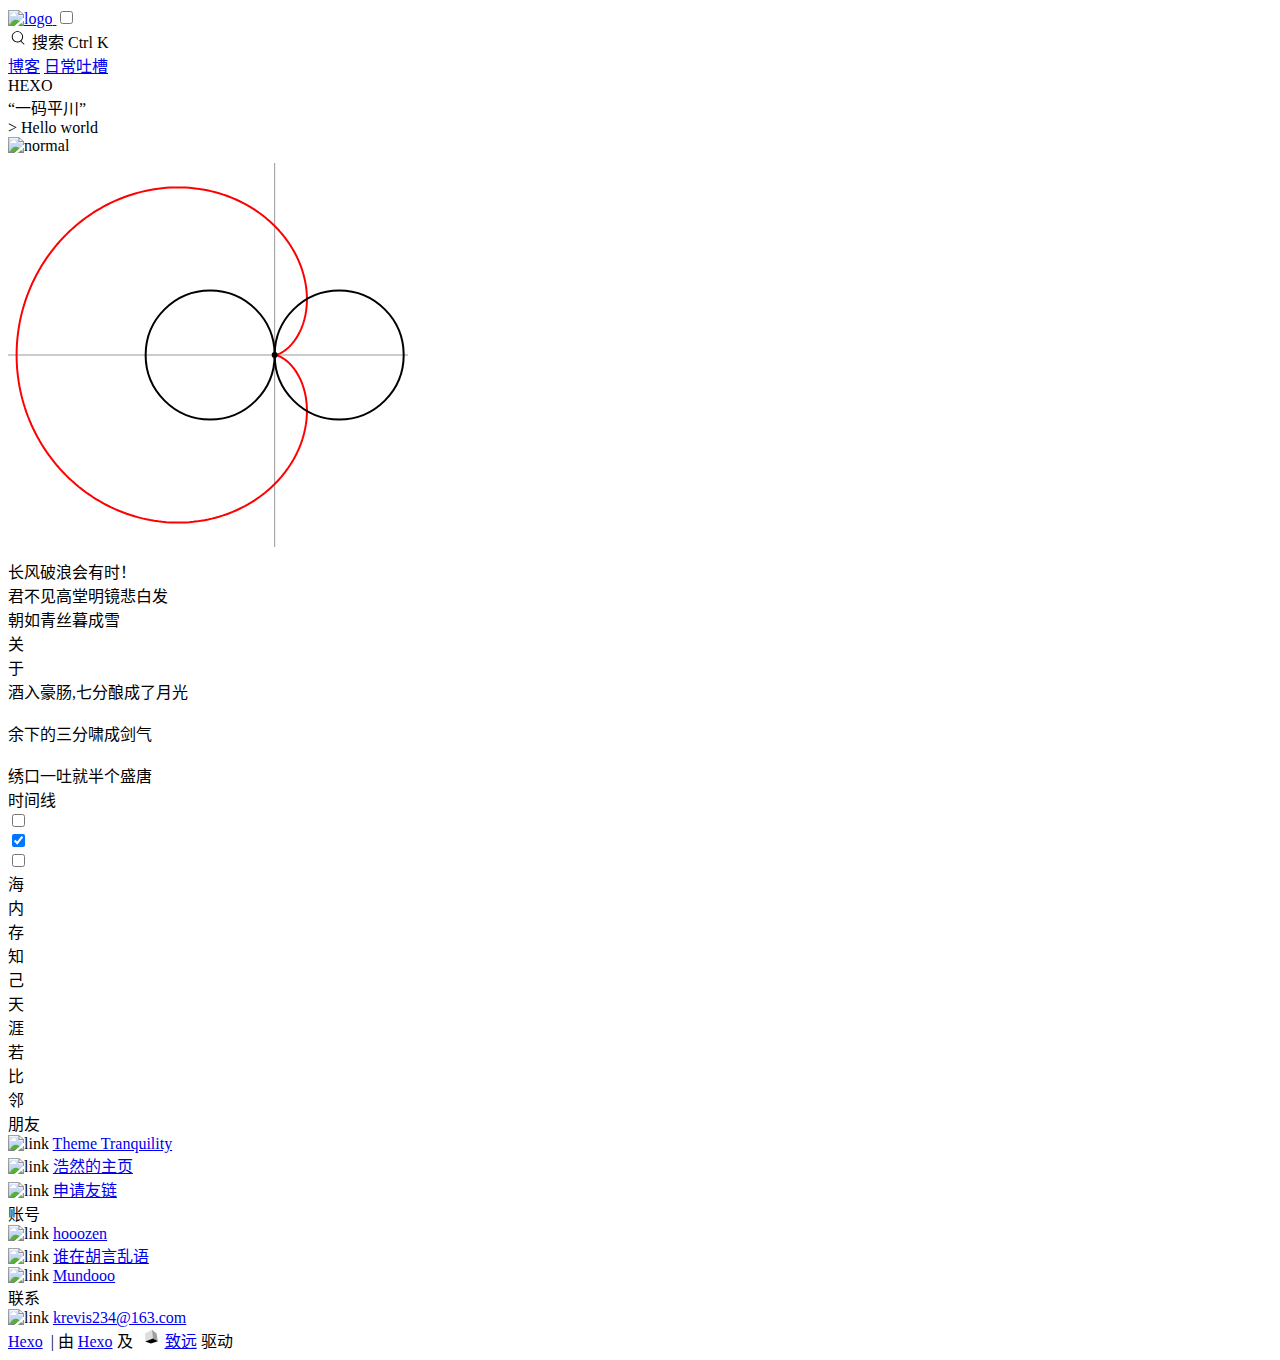
==== index.html @ 15dbed21 "Site updated: 2024-07-25 21:22:17" ====
<!DOCTYPE html>
<html lang="zh-cn">
  <head>
    <meta charset="utf8" />
    <meta name="viewport" content="initial-scale=1.0, width=device-width" />
    <title>
      
        Hexo
      
    </title>
    <meta name="description" content="" />
    <meta name="keywords" content="" />
    
      <link rel="apple-touch-icon"
            sizes="180x180"
            href="/Krevis234/images/apple-touch-icon.png" />
    
    
      <link rel="icon"
            type="image/png"
            sizes="32x32"
            href="/Krevis234/images/favicon-32x32.png" />
    
    
      <link rel="icon"
            type="image/png"
            sizes="16x16"
            href="/Krevis234/images/favicon-16x16.png" />
    
    
      <link rel="mask-icon"
            href="/Krevis234/images/logo.svg"
            color="" />
    
    
    
      
  <style>
    @font-face {
        font-family:sourceHanSerif;
        src: url(/Krevis234/font/normal.ttf);
        font-weight: normal;
    }
  </style>

  <style>
    @font-face {
        font-family:sourceHanSerif;
        src: url(/Krevis234/font/bold.ttf);
        font-weight: bold;
    }
  </style>


    
    <link rel="stylesheet"
          type="text/css"
          href='/Krevis234/css/layout.css' />
    
    
  
  <link rel="stylesheet"
        type="text/css"
        href='/Krevis234/css/index.css'/>

  <meta name="generator" content="Hexo 7.3.0"></head>
  <body>
    
      <div id="search-mask" style="display:none">
  <div class="search-main" id="search-main">
    <div class="search__head">
      <div class="search-form">
        <svg t="1706347533072"
             class="icon"
             viewBox="0 0 1024 1024"
             version="1.1"
             xmlns="http://www.w3.org/2000/svg"
             p-id="7828"
             width="20"
             height="20">
          <path d="M685.6 660.336l155.152 155.168a16 16 0 0 1 0 22.624l-11.312 11.328a16 16 0 0 1-22.624 0l-158.528-158.544a289.792 289.792 0 0 1-165.152 51.36C322.336 742.256 192 611.904 192 451.12 192 290.336 322.336 160 483.136 160c160.784 0 291.12 130.336 291.12 291.136 0 82.112-33.984 156.272-88.672 209.2z m-202.464 33.92c134.272 0 243.12-108.848 243.12-243.12C726.256 316.848 617.408 208 483.136 208 348.848 208 240 316.848 240 451.136c0 134.272 108.848 243.12 243.136 243.12z" fill="#000000" p-id="7829">
          </path>
        </svg>
        <input id="search-input" placeholder="搜索文章">
        <svg t="1706361500528"
             id="search-clear"
             class="icon"
             viewBox="0 0 1024 1024"
             version="1.1"
             xmlns="http://www.w3.org/2000/svg"
             p-id="4351"
             width="20"
             height="20">
          <path d="M512 562.688l-264.2944 264.2944-50.688-50.688L461.312 512 197.0176 247.7056l50.688-50.688L512 461.312l264.2944-264.2944 50.688 50.688L562.688 512l264.2944 264.2944-50.688 50.688L512 562.688z" fill="#00" p-id="4352">
          </path>
        </svg>
      </div>
    </div>
    <div class="search__body" id="search-result"></div>
    <div class="search__foot"></div>
  </div>
</div>

    
    <div class="head">
      <div class="nav">
        <a href='/Krevis234/' class="nav-logo">
          <img alt="logo" height="60px" width="60px" src="/Krevis234/images/logo.svg" />
        </a>
        <input id="navBtn" type="checkbox" />
        <div class="nav-right">
          
            <div class="search-outer">
  <div class="search" id="search-btn">
    <svg t="1706347533072"
         class="icon"
         viewBox="0 0 1024 1024"
         version="1.1"
         xmlns="http://www.w3.org/2000/svg"
         p-id="7828"
         width="20"
         height="20">
      <path d="M685.6 660.336l155.152 155.168a16 16 0 0 1 0 22.624l-11.312 11.328a16 16 0 0 1-22.624 0l-158.528-158.544a289.792 289.792 0 0 1-165.152 51.36C322.336 742.256 192 611.904 192 451.12 192 290.336 322.336 160 483.136 160c160.784 0 291.12 130.336 291.12 291.136 0 82.112-33.984 156.272-88.672 209.2z m-202.464 33.92c134.272 0 243.12-108.848 243.12-243.12C726.256 316.848 617.408 208 483.136 208 348.848 208 240 316.848 240 451.136c0 134.272 108.848 243.12 243.136 243.12z" fill="#000000" p-id="7829">
      </path>
    </svg>
    <span>搜索</span>
    <span class="search-shortcut-key">Ctrl K</span>
  </div>
</div>

          
          <div class="nav-menu">
            
              
                <a class="nav-menu-item" href="/Krevis234/blogs">博客</a>
              
                <a class="nav-menu-item" href="/Krevis234/chat">日常吐槽</a>
              
            
            
          </div>
        </div>
        <label class="nav-btn" for="navBtn"></label>
      </div>
    </div>
    <div class="body">
      
  <div class="wall wall-index">
    <div class="wall-main" id="wall-main">
      <div class="wall-title">HEXO</div>
      <div class="wall-subtitle"></div>
      <div class="wall-description">“一码平川”</div>
    </div>
    <div class="wall-bg">
      <div class="wall-bg-index">
        <div class="hello-world">
          <div>> Hello world</div>
          <div class="cursor"></div>
        </div>
        <div class="normal-eqt">
          <img alt="normal" width="300px" height="" src="/Krevis234/images/normal.svg"/>
        </div>
        <canvas width="400" height="400" id="heart-curve"></canvas>
        <div class="motto">长风破浪会有时！</div>
        <div class="poem">
          
            君不见高堂明镜悲白发
            <br/>
          
            朝如青丝暮成雪
            <br/>
          
        </div>
      </div>
    </div>
  </div>
  <div class="about">
    <div class="about-photo"
         style="background-image: url(/Krevis234/images/about.jpg)"></div>
    <div class="about-text">
      <div class="about-title">
        
          <div class="matts">关</div>
        
          <div class="matts">于</div>
        
      </div>
      <div class="about-detail">
        <div class="about-text-p">
          
            
              酒入豪肠,七分酿成了月光
              <br/>
            
          
            
              <br/>
            
          
            
              余下的三分啸成剑气
              <br/>
            
          
            
              <br/>
            
          
            
              绣口一吐就半个盛唐
              <br/>
            
          
        </div>
      </div>
    </div>
  </div>
  
    <div class="timeline">
      <div class="timeline-head">
        <div class="title">时间线</div>
        <div class="radio-wrapper">
          
            <div class="radio">
              <input id="radio-article"
                     type="checkbox"
                     />
              <label class="radio-skin--article" for="radio-article"></label>
            </div>
          
            <div class="radio">
              <input id="radio-app"
                     type="checkbox"
                     checked/>
              <label class="radio-skin--app" for="radio-app"></label>
            </div>
          
            <div class="radio">
              <input id="radio-event"
                     type="checkbox"
                     />
              <label class="radio-skin--event" for="radio-event"></label>
            </div>
          
        </div>
      </div>
      <div class="timeline-body">
        <div class="timeline-item-first">
          <div class="line-anchor line-anchor--now"></div>
        </div>
        <div class="timeline-list" id="timeline-list"></div>
        <div class="timeline-item-last">
          <div class="line-anchor line-anchor--end"></div>
        </div>
      </div>
    </div>
  

    </div>
    <div class="foot">
      <div class="foot-inner">
        <div class="foot__head">
          
            <div class="foot-line">
              <div class="matts">海</div><div class="matts">内</div><div class="matts">存</div><div class="matts">知</div><div class="matts">己</div>
            </div>
          
            <div class="foot-line">
              <div class="matts">天</div><div class="matts">涯</div><div class="matts">若</div><div class="matts">比</div><div class="matts">邻</div>
            </div>
          
        </div>
        <div class="foot__body">
          
            <div class="foot-item">
              <div class="foot-item__head">朋友</div>
              <div class="foot-item__body">
                
                  <div class="text">
                    <img alt="link" height="20px" width="20px" src="/Krevis234/images/icon/icon-link.svg" />
                    <a class="foot-link" target="_blank" rel="noopener" href="https://github.com/hooozen/hexo-theme-tranquility">Theme Tranquility</a>
                  </div>
                
                  <div class="text">
                    <img alt="link" height="20px" width="20px" src="/Krevis234/images/icon/icon-link.svg" />
                    <a class="foot-link" target="_blank" rel="noopener" href="https://hozen.site">浩然的主页</a>
                  </div>
                
                <div class="text">
                  <img alt="link" height="20px" width="20px" src="/Krevis234/images/icon/icon-link+.svg" />
                  <a class="foot-link"
                     href="mailto:krevis234@163.com?subject=%E7%94%B3%E8%AF%B7%20Hozen.site%20%E7%9A%84%E5%8F%8B%E9%93%BE%E4%BD%8D%E7%BD%AE">
                  申请友链</a>
                </div>
              </div>
            </div>
          
          
            <div class="foot-item">
              <div class="foot-item__head">账号</div>
              <div class="foot-item__body">
                
                  <div class="text">
                    <img alt="link" height="20px" width="20px" src="/Krevis234/images/logo-github.svg" />
                    <a class="foot-link" target="_blank" rel="noopener" href="https://github.com/hooozen">hooozen</a>
                  </div>
                
                  <div class="text">
                    <img alt="link" height="20px" width="20px" src="/Krevis234/images/logo-wx.svg" />
                    <a class="foot-link" target="_blank" rel="noopener" href="https://mp.weixin.qq.com/s?__biz=MzI3NzQ4NDkzNg==&mid=2247484469&idx=1&sn=8a442bb67397f52cce5c38c3f9b41e36&chksm=eb64c0d2dc1349c40d2e1bb55615ae28b3f2951be22f00717b9ade98c851082e42dc666ab45d#rd">谁在胡言乱语</a>
                  </div>
                
                  <div class="text">
                    <img alt="link" height="20px" width="20px" src="/Krevis234/images/logo-zh.svg" />
                    <a class="foot-link" target="_blank" rel="noopener" href="https://www.zhihu.com/people/hozen">Mundooo</a>
                  </div>
                
              </div>
            </div>
          
          <div class="foot-item">
            <div class="foot-item__head">联系</div>
            <div class="foot-item__body">
              <div class="text">
                <img alt="link" height="20px" width="20px" src="/Krevis234/images/icon/icon-email.svg" />
                <a class="foot-link" href="mailto:krevis234@163.com">krevis234@163.com</a>
              </div>
            </div>
          </div>
        </div>
        <div class="copyright">
          <a href="https://krevis234.github.io/Krevis234">Hexo</a> &nbsp;|&nbsp;由&nbsp;<a target="_blank" rel="noopener" href="https://hexo.io/">Hexo</a>&nbsp;及&nbsp;
          <svg width="20" height="20" viewBox="0 0 725 725">
            <path fill-rule="evenodd" fill="rgb(221, 221, 221)" d="M145.870,236.632 L396.955,103.578 L431.292,419.44 L156.600,522.53 L145.870,236.632 Z" />
            <path fill-rule="evenodd" fill="rgb(159, 159, 159)" d="M396.955,103.578 L564.345,234.486 L611.558,513.469 L431.292,419.44 L396.955,103.578 Z" />
            <path fill-rule="evenodd" fill="rgb(0, 0, 0)" d="M431.292,419.44 L611.558,513.469 L358.327,595.18 L156.600,522.53 L431.292,419.44 Z" />
          </svg>
          <a target="_blank" rel="noopener" href="https://github.com/hooozen/hexo-theme-tranquility">致远</a>&nbsp;驱动
        </div>
      </div>
    </div>
    
    
      <script src="/Krevis234/js/search.js"></script>
      <script>searchInitialize("/Krevis234/search.json")</script>
    
    
  <script type="text/javascript">
  function HeartCurve(w, h) {
    this.w = w;
    this.h = h;
    this.a = undefined;
    this.ctx = undefined;
    this.deg = 0;
    this.speed = 0.4;
    this.isPause = false;
    this.init();
  }
  HeartCurve.prototype.init = function () {
    const {
      w,
      h
    } = this;
    const canvas = document.querySelector('#heart-curve');
    if (!canvas) throw Error('no canvas element!');

    this.ctx = canvas.getContext('2d');
    this.ctx.translate(2 * w / 3, h / 2);
    this.ctx.lineJoin = 'round';
    this.a = w / 6.2;
    this.id = null;
    return this;
  };
  HeartCurve.prototype._drawAxis = function () {
    const {
      ctx,
      w,
      h
    } = this;
    ctx.lineWidth = 1;
    ctx.strokeStyle = "#999";
    ctx.beginPath();
    ctx.moveTo(-w * 2 / 3, 0);
    ctx.lineTo(w / 3, 0);
    ctx.stroke();
    ctx.beginPath();
    ctx.moveTo(0, -h * 0.48);
    ctx.lineTo(0, h * 0.48);
    ctx.stroke();
  };
  HeartCurve.prototype._drawCure = function () {
    const {
      ctx,
      a
    } = this;
    ctx.beginPath();
    let x, y, deg = 0;
    ctx.moveTo(0, 0);
    ctx.strokeStyle = "#ff0000";
    while (deg <= 360) {
      const theta = deg / 180 * Math.PI;
      r = 2 * a * (1 - Math.cos(theta));
      x = r * Math.cos(theta);
      y = r * Math.sin(theta);
      ctx.lineTo(x, y);
      deg++;
    }
    ctx.stroke();
  };
  HeartCurve.prototype.spin = function () {
    let {
      a,
      w,
      h,
      deg,
      ctx
    } = this;
    if (deg >= 360) deg = 0;

    ctx.clearRect(-w / 3 * 2, -h / 2, w, h);
    const theta = deg / 180 * Math.PI;
    this._drawAxis();
    ctx.lineWidth = 2;
    this._drawCure();
    ctx.strokeStyle = "#000";
    ctx.beginPath();
    ctx.arc(-a, 0, a, 0, 2 * Math.PI);
    ctx.stroke();
    ctx.beginPath();
    ctx.arc(2 * a * Math.cos(theta) - a, 2 * a * Math.sin(theta), a, 0, 2 * Math.PI);
    ctx.stroke();
    ctx.beginPath();
    let r = 2 * a * (1 - Math.cos(theta));
    let x = r * Math.cos(theta);
    let y = r * Math.sin(theta);
    ctx.arc(x, y, 3, 0, 2 * Math.PI);
    ctx.fill();
    if (this.isPause) return;

    this.deg = deg + this.speed;
    this.id = window.requestAnimationFrame(this.spin.bind(this));
  };
  HeartCurve.prototype.pause = function () {
    this.isPause = true;
    if (window.cancelAnimationFrame) {
      window.cancelAnimationFrame(this.id);
    }
  };
  HeartCurve.prototype.resume = function () {
    this.isPause = false;
    this.spin();
  };

  (function () {
    const heartCurve = new HeartCurve(400, 400);
    heartCurve.spin();
    mobileAdjust(window.matchMedia("(hover:none"));
    window.matchMedia("(hover:none)").addListener(mobileAdjust);

    function mobileAdjust(media) {
      const wallEl = document.querySelector('#wall-main')
      if (!media.matches) {
        heartCurve.pause();
        wallEl.addEventListener('mouseenter', () => {
          console.log('resume');
          heartCurve.resume();
        });
        wallEl.addEventListener('mouseleave', () => {
          console.log('pause');
          heartCurve.pause();
        });
      }
    }
  })();
</script>
  
  
  <script type="text/javascript">
    const timelineData = {"types":["article","app","event"],"posts":[]}
    const {types, posts} = timelineData
    listEl = document.querySelector("#timeline-list");

    elRefs = getElRefs(types)
    bindListener(types, elRefs)

    setTimeout(init.bind(this, types, elRefs))

    function getElRefs(types) {
      return types.map(type => document.querySelector(`#radio-${type}`))
    }

    function bindListener(names, els) {
      names.map((name, i) => els[i].addEventListener('change', e => updateList(name, e.target.checked)))
    }

    function updateList(type, value) {
      listDom
        .filter(line => line.type === type)
        .forEach(line => {
          line.el.className = line
            .el
            .className
            .replace(
              /(--hidden)?$/, value
              ? ""
              : "--hidden");
        });
    }

    const listDom = posts.map(t => getLine(t));
    listEl.append(...listDom.map(i => i.el));

    function getLine(data) {
      const item = document.createElement("DIV");
      item.className = `timeline-item-${data.type} timeline-item--hidden`;
      item.innerHTML = `
                          <div class="line-date">
                          <div class="line-date-tag">${data.date}</div></div>
                          <div class="line-anchor"></div>
                          <div class="line-title">
                              <img class="text-icon" src="${data.icon}" /><a class="timeline-post" href="${data.path}">${data.title}</a>
                          </div>
                          `;
      return {el: item, type: data.type};
    };

    function init(names, els) {
      names.map((name, i) => updateList(name, els[i].checked))
    }
  </script>

  

  </body>
</html>
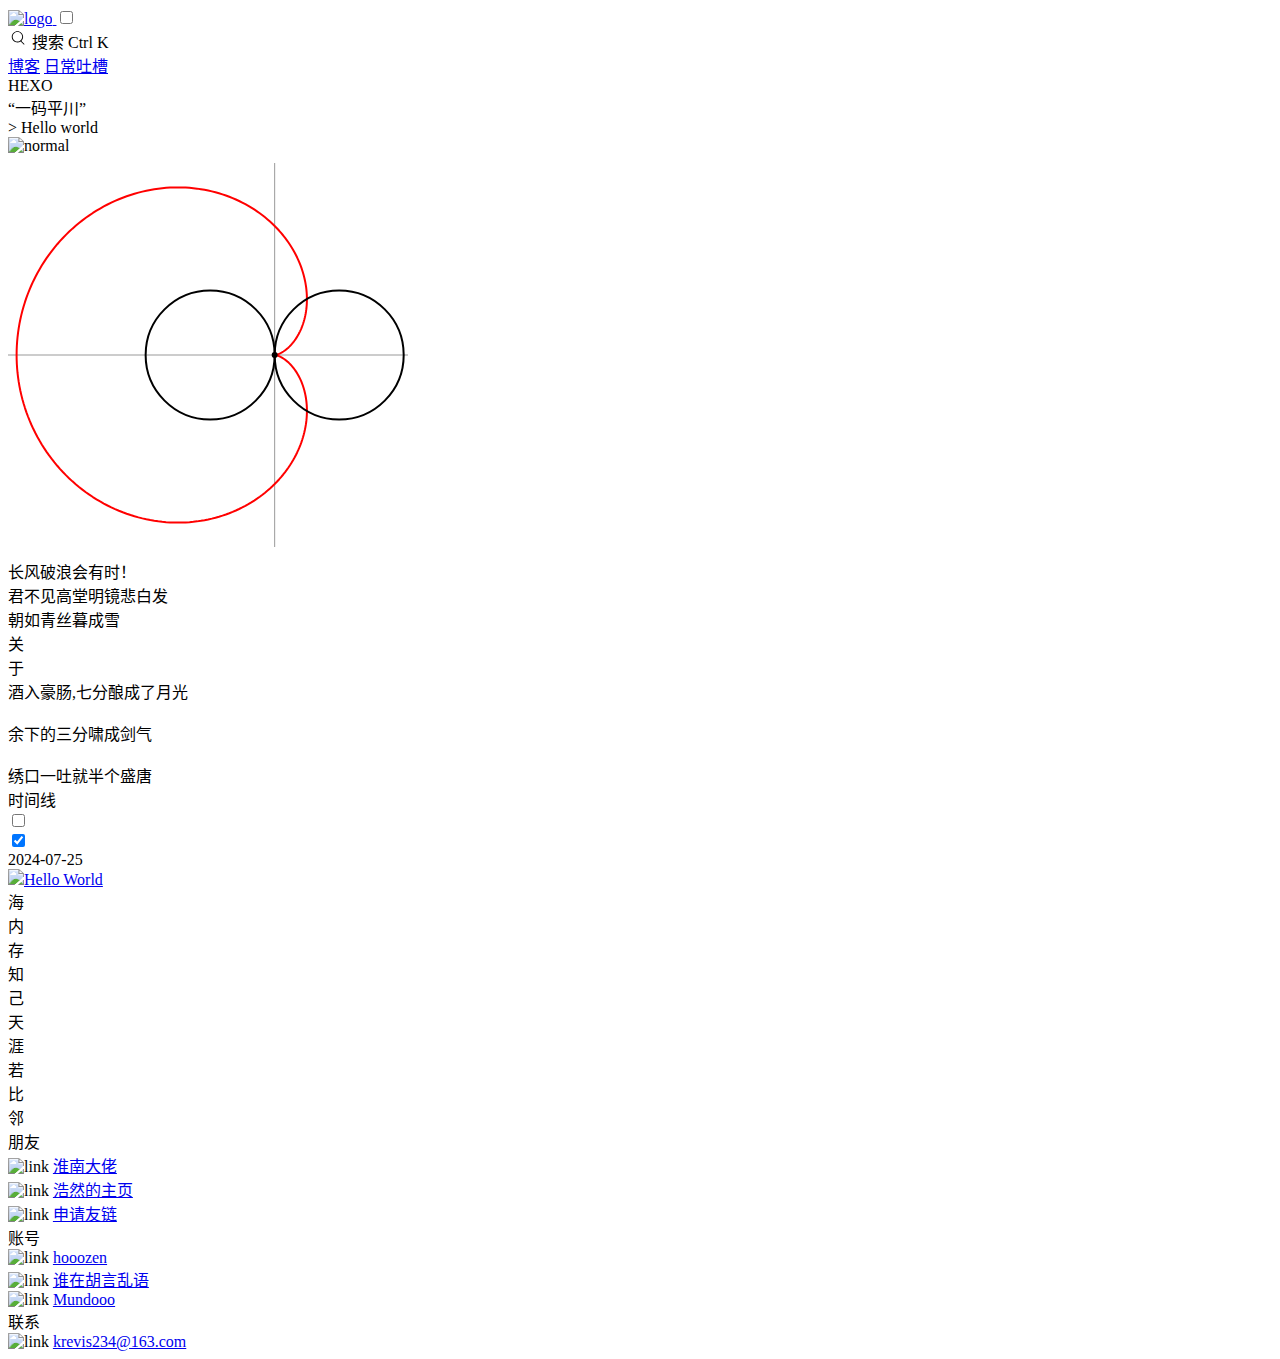
==== commit 353ca3c5: "Site updated: 2024-07-25 21:33:07" ====
--- a/index.html
+++ b/index.html
@@ -222,24 +222,17 @@
         <div class="radio-wrapper">
           
             <div class="radio">
-              <input id="radio-article"
+              <input id="radio-blogs"
                      type="checkbox"
                      />
-              <label class="radio-skin--article" for="radio-article"></label>
+              <label class="radio-skin--blogs" for="radio-blogs"></label>
             </div>
           
             <div class="radio">
-              <input id="radio-app"
+              <input id="radio-chat"
                      type="checkbox"
                      checked/>
-              <label class="radio-skin--app" for="radio-app"></label>
-            </div>
-          
-            <div class="radio">
-              <input id="radio-event"
-                     type="checkbox"
-                     />
-              <label class="radio-skin--event" for="radio-event"></label>
+              <label class="radio-skin--chat" for="radio-chat"></label>
             </div>
           
         </div>
@@ -278,7 +271,7 @@
                 
                   <div class="text">
                     <img alt="link" height="20px" width="20px" src="/Krevis234/images/icon/icon-link.svg" />
-                    <a class="foot-link" target="_blank" rel="noopener" href="https://github.com/hooozen/hexo-theme-tranquility">Theme Tranquility</a>
+                    <a class="foot-link" target="_blank" rel="noopener" href="https://fukualangzi.github.io/PersonalBlog/">淮南大佬</a>
                   </div>
                 
                   <div class="text">
@@ -327,15 +320,6 @@
               </div>
             </div>
           </div>
-        </div>
-        <div class="copyright">
-          <a href="https://krevis234.github.io/Krevis234">Hexo</a> &nbsp;|&nbsp;由&nbsp;<a target="_blank" rel="noopener" href="https://hexo.io/">Hexo</a>&nbsp;及&nbsp;
-          <svg width="20" height="20" viewBox="0 0 725 725">
-            <path fill-rule="evenodd" fill="rgb(221, 221, 221)" d="M145.870,236.632 L396.955,103.578 L431.292,419.44 L156.600,522.53 L145.870,236.632 Z" />
-            <path fill-rule="evenodd" fill="rgb(159, 159, 159)" d="M396.955,103.578 L564.345,234.486 L611.558,513.469 L431.292,419.44 L396.955,103.578 Z" />
-            <path fill-rule="evenodd" fill="rgb(0, 0, 0)" d="M431.292,419.44 L611.558,513.469 L358.327,595.18 L156.600,522.53 L431.292,419.44 Z" />
-          </svg>
-          <a target="_blank" rel="noopener" href="https://github.com/hooozen/hexo-theme-tranquility">致远</a>&nbsp;驱动
         </div>
       </div>
     </div>
@@ -476,7 +460,7 @@
   
   
   <script type="text/javascript">
-    const timelineData = {"types":["article","app","event"],"posts":[]}
+    const timelineData = {"types":["blogs","chat"],"posts":[{"title":"Hello World","path":"/Krevis234/2024/07/25/hello-world/","icon":"/Krevis234/images/icon/icon-article.svg","type":"blogs","date":"2024-07-25"}]}
     const {types, posts} = timelineData
     listEl = document.querySelector("#timeline-list");
 
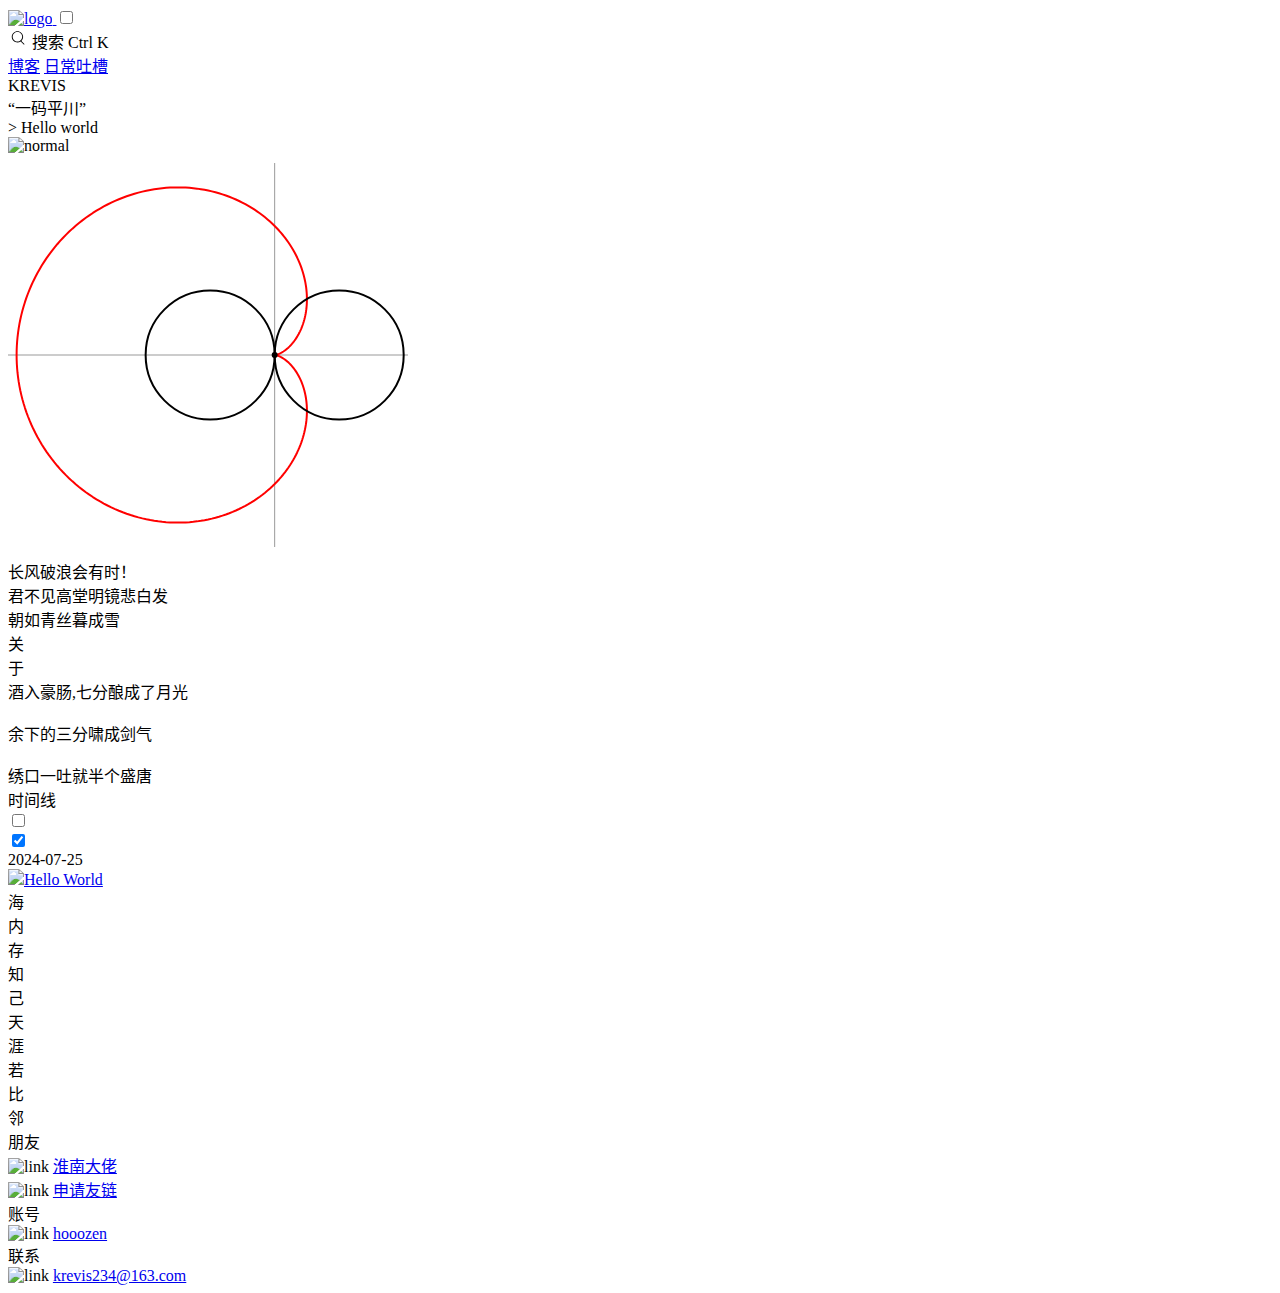
==== commit 4f9a75b3: "Site updated: 2024-07-25 21:39:29" ====
--- a/index.html
+++ b/index.html
@@ -5,7 +5,7 @@
     <meta name="viewport" content="initial-scale=1.0, width=device-width" />
     <title>
       
-        Hexo
+        Krevis
       
     </title>
     <meta name="description" content="" />
@@ -105,7 +105,7 @@
     <div class="head">
       <div class="nav">
         <a href='/Krevis234/' class="nav-logo">
-          <img alt="logo" height="60px" width="60px" src="/Krevis234/images/logo.svg" />
+          <img alt="logo" height="60px" width="60px" src="/Krevis234/images/userLogo.jpg" />
         </a>
         <input id="navBtn" type="checkbox" />
         <div class="nav-right">
@@ -147,7 +147,7 @@
       
   <div class="wall wall-index">
     <div class="wall-main" id="wall-main">
-      <div class="wall-title">HEXO</div>
+      <div class="wall-title">KREVIS</div>
       <div class="wall-subtitle"></div>
       <div class="wall-description">“一码平川”</div>
     </div>
@@ -274,11 +274,6 @@
                     <a class="foot-link" target="_blank" rel="noopener" href="https://fukualangzi.github.io/PersonalBlog/">淮南大佬</a>
                   </div>
                 
-                  <div class="text">
-                    <img alt="link" height="20px" width="20px" src="/Krevis234/images/icon/icon-link.svg" />
-                    <a class="foot-link" target="_blank" rel="noopener" href="https://hozen.site">浩然的主页</a>
-                  </div>
-                
                 <div class="text">
                   <img alt="link" height="20px" width="20px" src="/Krevis234/images/icon/icon-link+.svg" />
                   <a class="foot-link"
@@ -295,17 +290,7 @@
                 
                   <div class="text">
                     <img alt="link" height="20px" width="20px" src="/Krevis234/images/logo-github.svg" />
-                    <a class="foot-link" target="_blank" rel="noopener" href="https://github.com/hooozen">hooozen</a>
-                  </div>
-                
-                  <div class="text">
-                    <img alt="link" height="20px" width="20px" src="/Krevis234/images/logo-wx.svg" />
-                    <a class="foot-link" target="_blank" rel="noopener" href="https://mp.weixin.qq.com/s?__biz=MzI3NzQ4NDkzNg==&mid=2247484469&idx=1&sn=8a442bb67397f52cce5c38c3f9b41e36&chksm=eb64c0d2dc1349c40d2e1bb55615ae28b3f2951be22f00717b9ade98c851082e42dc666ab45d#rd">谁在胡言乱语</a>
-                  </div>
-                
-                  <div class="text">
-                    <img alt="link" height="20px" width="20px" src="/Krevis234/images/logo-zh.svg" />
-                    <a class="foot-link" target="_blank" rel="noopener" href="https://www.zhihu.com/people/hozen">Mundooo</a>
+                    <a class="foot-link" target="_blank" rel="noopener" href="https://github.com/Krevis234">hooozen</a>
                   </div>
                 
               </div>
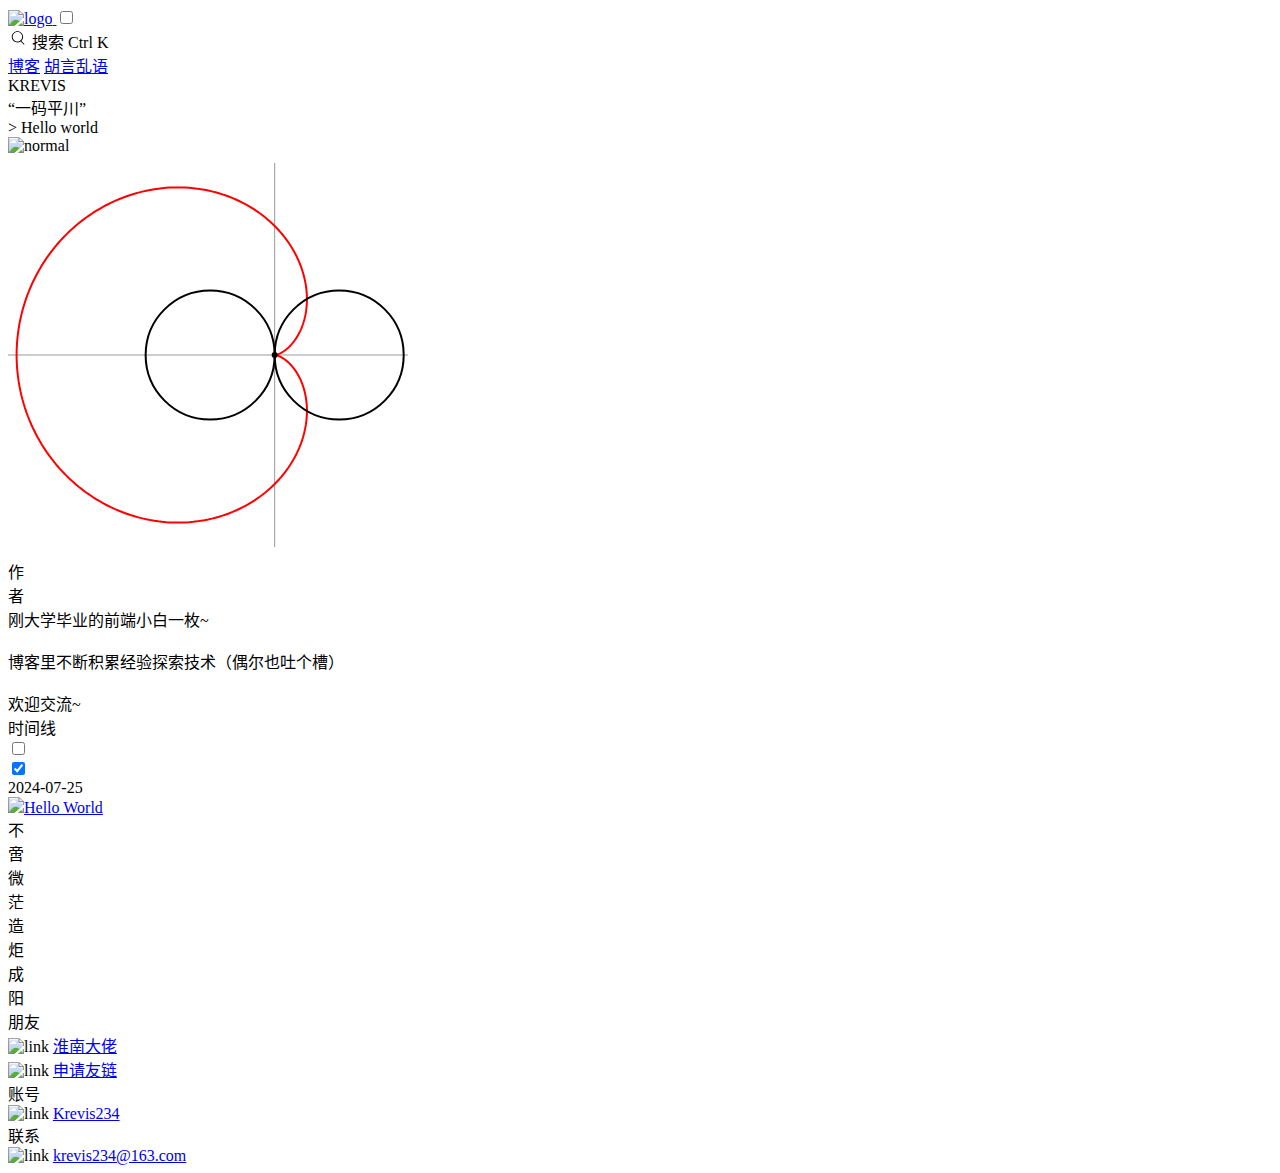
==== commit 23c51488: "Site updated: 2024-07-25 22:01:56" ====
--- a/index.html
+++ b/index.html
@@ -134,7 +134,7 @@
               
                 <a class="nav-menu-item" href="/Krevis234/blogs">博客</a>
               
-                <a class="nav-menu-item" href="/Krevis234/chat">日常吐槽</a>
+                <a class="nav-menu-item" href="/Krevis234/chat">胡言乱语</a>
               
             
             
@@ -161,14 +161,8 @@
           <img alt="normal" width="300px" height="" src="/Krevis234/images/normal.svg"/>
         </div>
         <canvas width="400" height="400" id="heart-curve"></canvas>
-        <div class="motto">长风破浪会有时！</div>
+        <div class="motto"></div>
         <div class="poem">
-          
-            君不见高堂明镜悲白发
-            <br/>
-          
-            朝如青丝暮成雪
-            <br/>
           
         </div>
       </div>
@@ -176,20 +170,20 @@
   </div>
   <div class="about">
     <div class="about-photo"
-         style="background-image: url(/Krevis234/images/about.jpg)"></div>
+         style="background-image: url(/Krevis234/images/home_background.jpeg)"></div>
     <div class="about-text">
       <div class="about-title">
         
-          <div class="matts">关</div>
+          <div class="matts">作</div>
         
-          <div class="matts">于</div>
+          <div class="matts">者</div>
         
       </div>
       <div class="about-detail">
         <div class="about-text-p">
           
             
-              酒入豪肠,七分酿成了月光
+              刚大学毕业的前端小白一枚~
               <br/>
             
           
@@ -198,7 +192,7 @@
             
           
             
-              余下的三分啸成剑气
+              博客里不断积累经验探索技术（偶尔也吐个槽）
               <br/>
             
           
@@ -207,7 +201,7 @@
             
           
             
-              绣口一吐就半个盛唐
+              欢迎交流~
               <br/>
             
           
@@ -255,11 +249,11 @@
         <div class="foot__head">
           
             <div class="foot-line">
-              <div class="matts">海</div><div class="matts">内</div><div class="matts">存</div><div class="matts">知</div><div class="matts">己</div>
+              <div class="matts">不</div><div class="matts">啻</div><div class="matts">微</div><div class="matts">茫</div>
             </div>
           
             <div class="foot-line">
-              <div class="matts">天</div><div class="matts">涯</div><div class="matts">若</div><div class="matts">比</div><div class="matts">邻</div>
+              <div class="matts">造</div><div class="matts">炬</div><div class="matts">成</div><div class="matts">阳</div>
             </div>
           
         </div>
@@ -290,7 +284,7 @@
                 
                   <div class="text">
                     <img alt="link" height="20px" width="20px" src="/Krevis234/images/logo-github.svg" />
-                    <a class="foot-link" target="_blank" rel="noopener" href="https://github.com/Krevis234">hooozen</a>
+                    <a class="foot-link" target="_blank" rel="noopener" href="https://github.com/Krevis234">Krevis234</a>
                   </div>
                 
               </div>
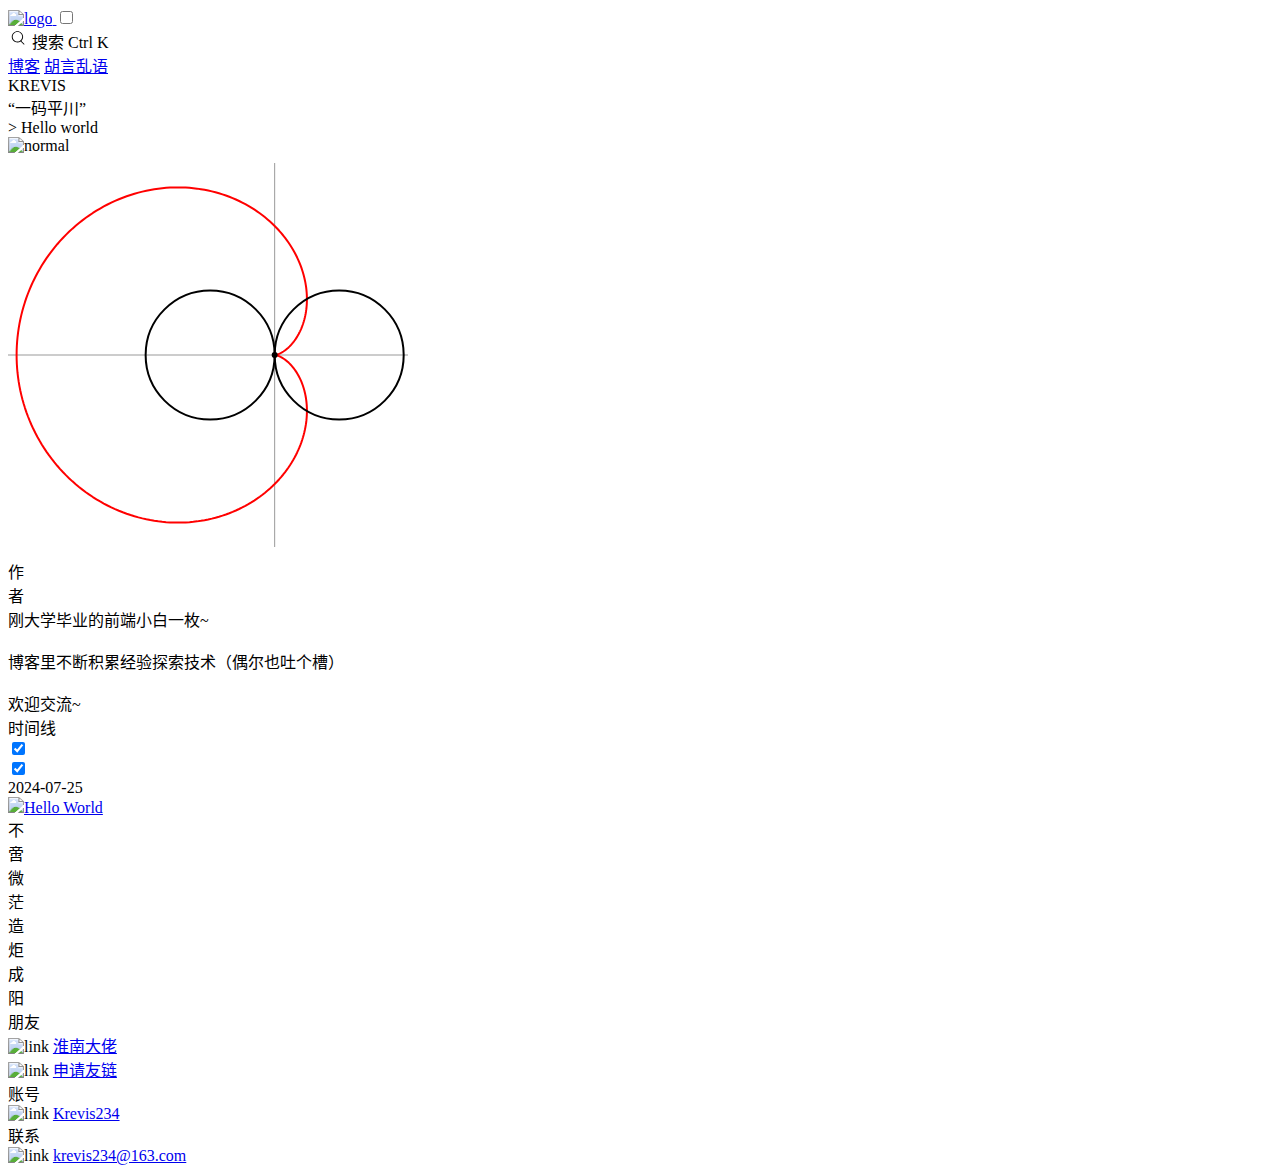
==== commit 235e7c1a: "Site updated: 2024-07-25 22:11:31" ====
--- a/index.html
+++ b/index.html
@@ -218,7 +218,7 @@
             <div class="radio">
               <input id="radio-blogs"
                      type="checkbox"
-                     />
+                     checked/>
               <label class="radio-skin--blogs" for="radio-blogs"></label>
             </div>
           
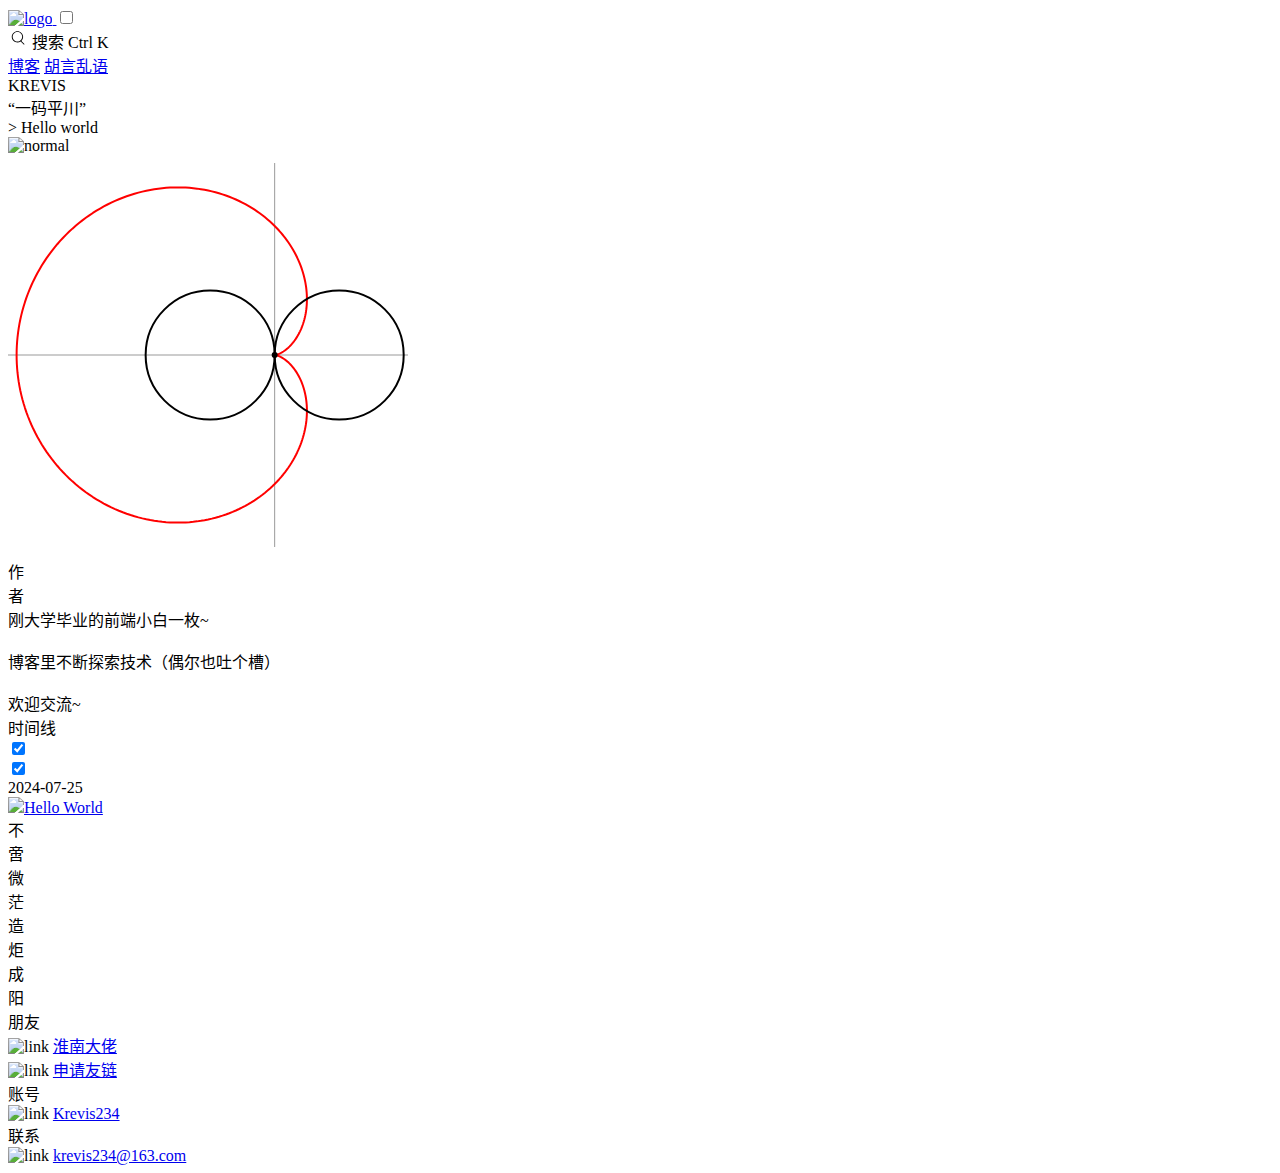
==== commit c2e65508: "Site updated: 2024-07-25 22:12:15" ====
--- a/index.html
+++ b/index.html
@@ -192,7 +192,7 @@
             
           
             
-              博客里不断积累经验探索技术（偶尔也吐个槽）
+              博客里不断探索技术（偶尔也吐个槽）
               <br/>
             
           
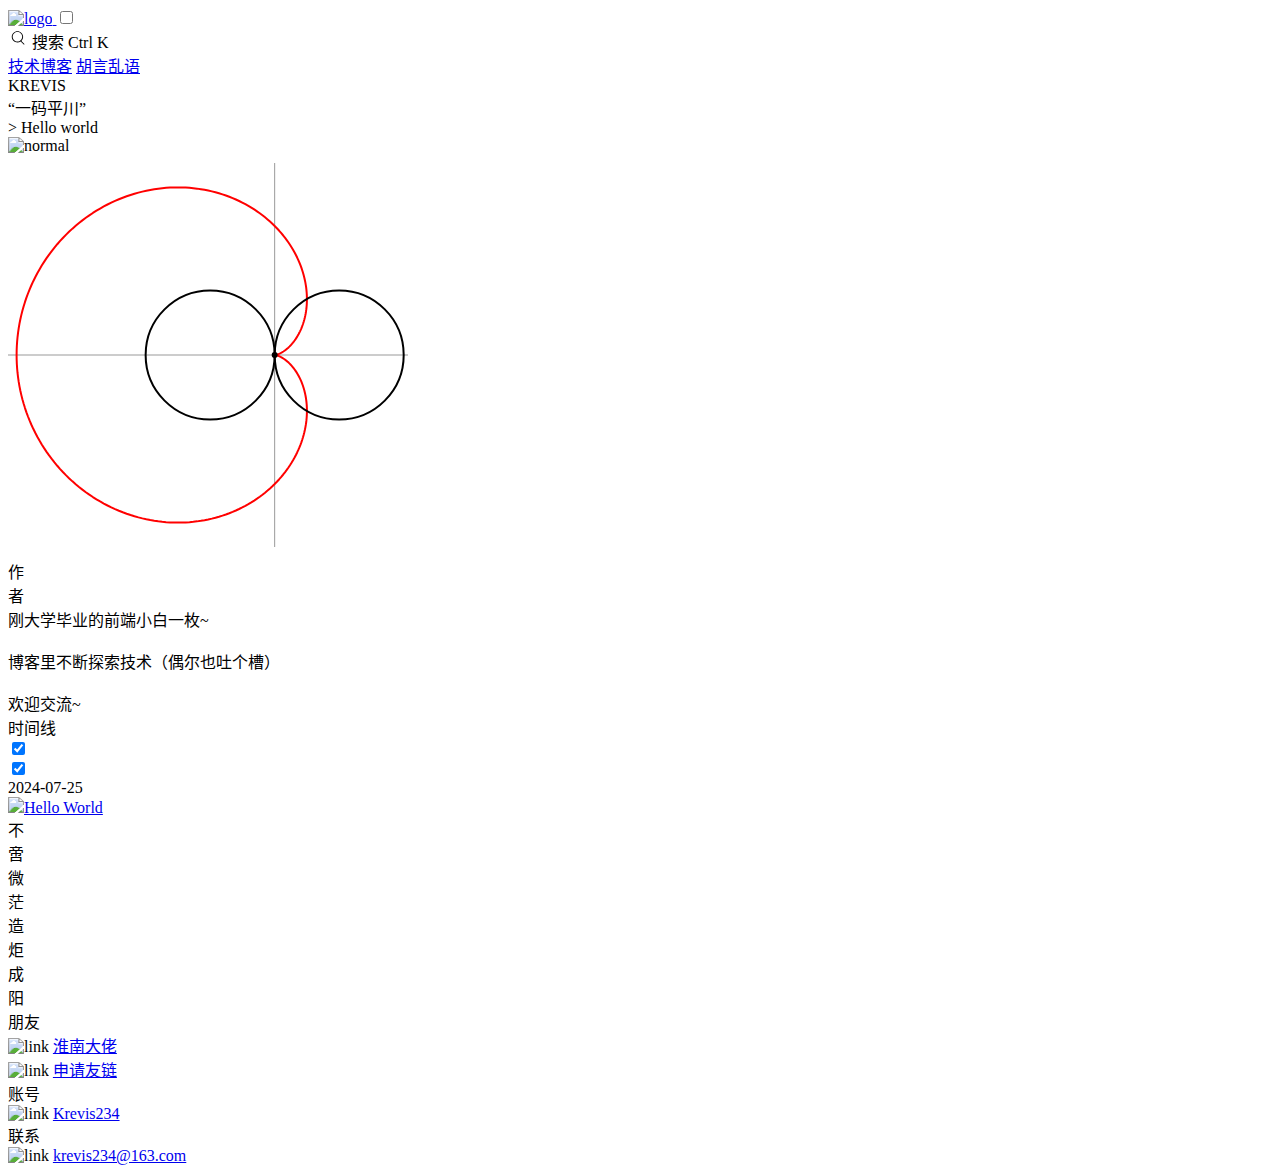
==== commit e87c7ebf: "Site updated: 2024-07-25 23:37:18" ====
--- a/index.html
+++ b/index.html
@@ -105,7 +105,7 @@
     <div class="head">
       <div class="nav">
         <a href='/Krevis234/' class="nav-logo">
-          <img alt="logo" height="60px" width="60px" src="/Krevis234/images/userLogo.jpg" />
+          <img alt="logo" height="60px" width="60px" src="/Krevis234/images/userLogo.png" />
         </a>
         <input id="navBtn" type="checkbox" />
         <div class="nav-right">
@@ -132,7 +132,7 @@
           <div class="nav-menu">
             
               
-                <a class="nav-menu-item" href="/Krevis234/blogs">博客</a>
+                <a class="nav-menu-item" href="/Krevis234/blogs">技术博客</a>
               
                 <a class="nav-menu-item" href="/Krevis234/chat">胡言乱语</a>
               
